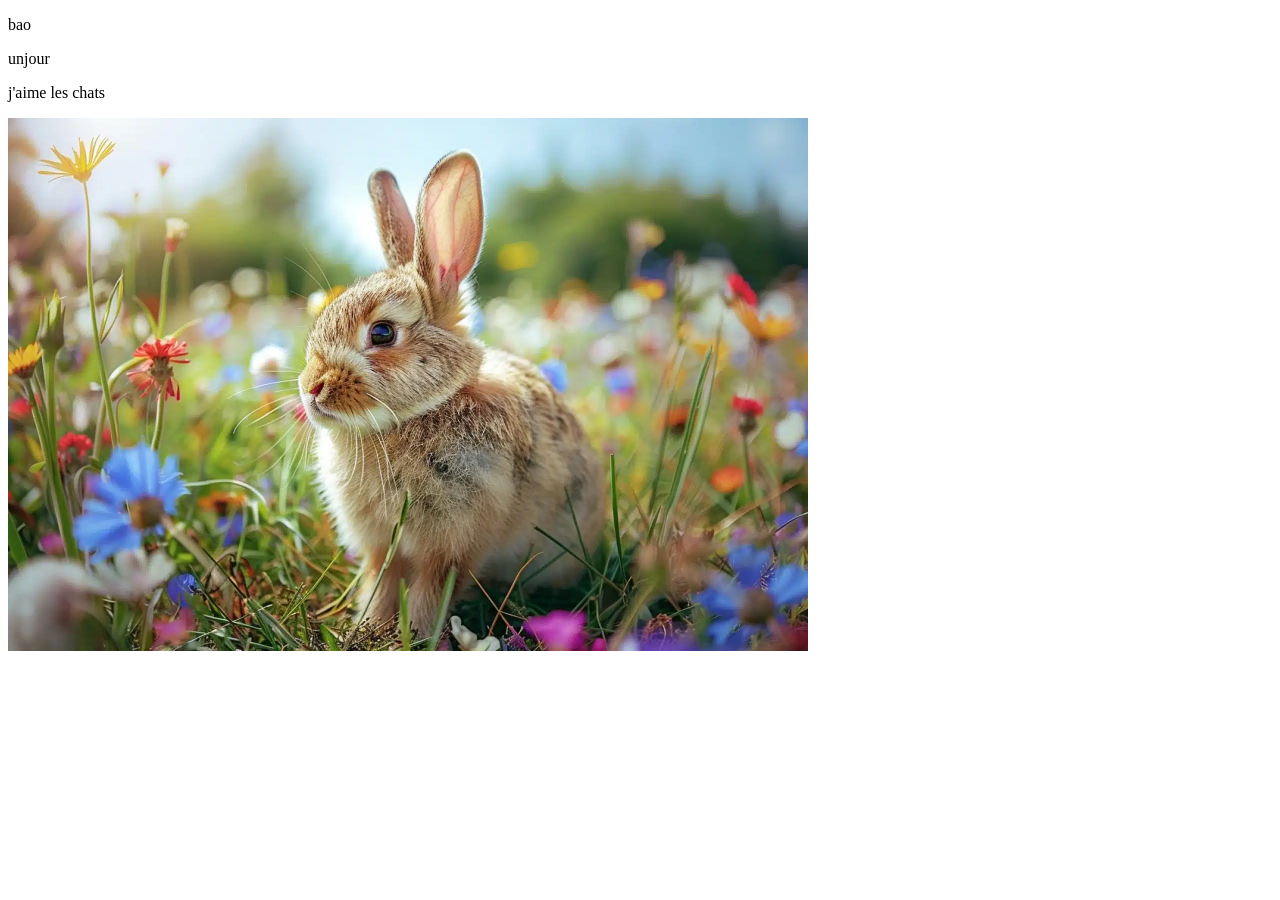
==== index.html @ 5da0a198 "ajout de mon premiere fichier html" ====
<!DOCTYPE html>
<html lang="en">
     <head>
        <meta charset="utf-8">
        <title>mafrapé</title>
    
    </head>
    <body>
     <p>bao</p>
     <p>unjour</p>
     <p>j'aime les chats</p><p></p>
    <img src="lapin.webp" width="800">
   
    </body>
   

</html>
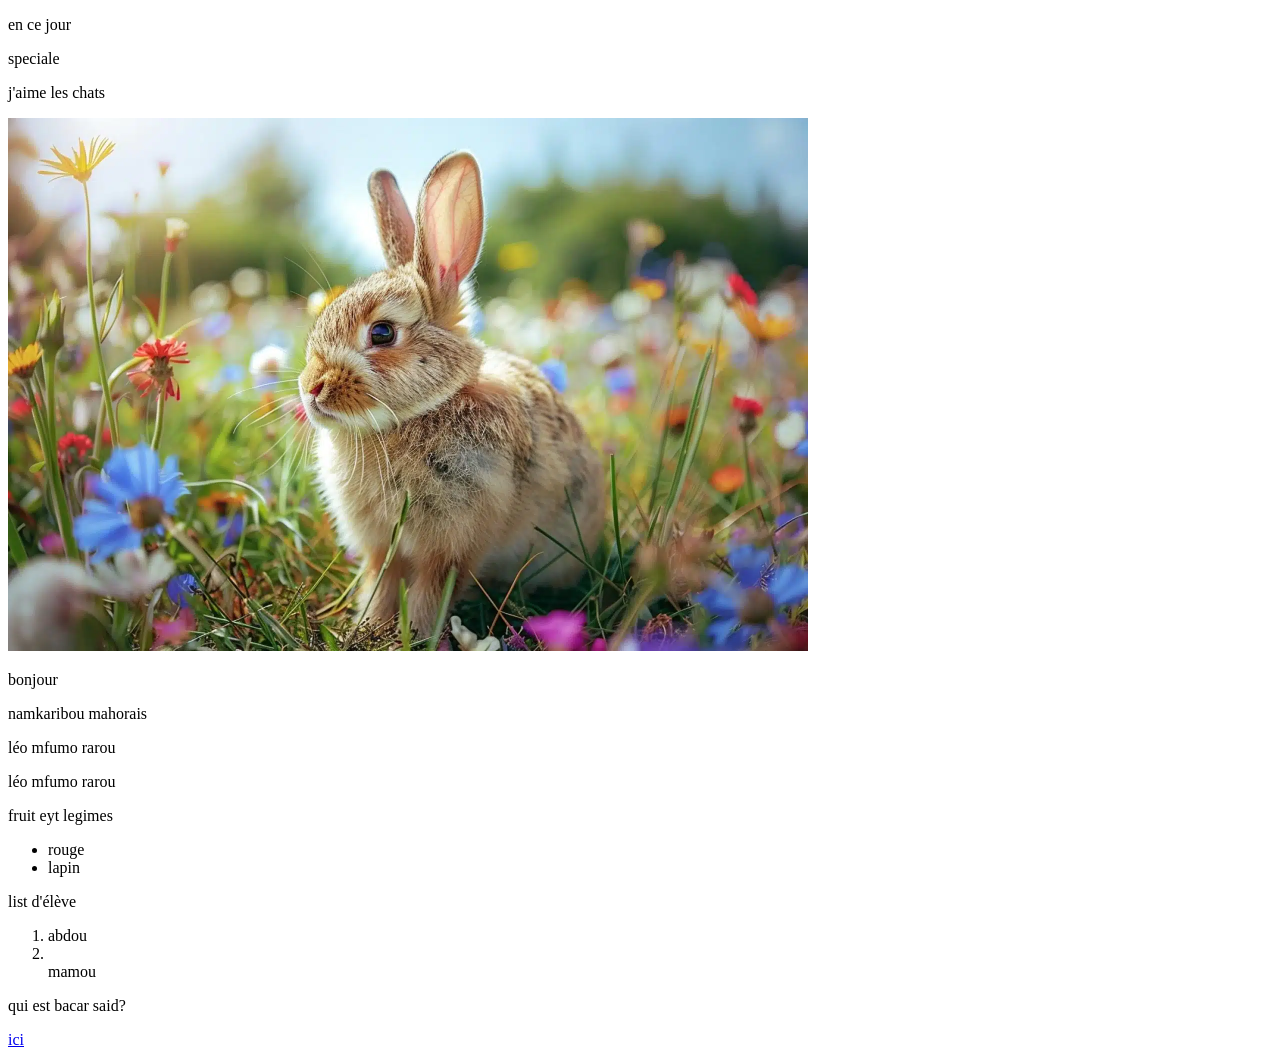
==== commit f1801180: "lien" ====
--- a/index.html
+++ b/index.html
@@ -6,12 +6,33 @@
     
     </head>
     <body>
-     <p>bao</p>
-     <p>unjour</p>
+     <p>en ce jour</p>
+     <p>speciale</p>
      <p>j'aime les chats</p><p></p>
     <img src="lapin.webp" width="800">
    
     </body>
-   
+   <p>bonjour</p>
+   <p>namkaribou mahorais</p><p>léo mfumo rarou</p>
+   <p>léo mfumo rarou</p>
 
-</html>
+
+
+<p>fruit eyt legimes</p>
+<!--je crée ici ue liste à puces-->
+<ul>
+    <li>rouge</li>
+    <li>lapin</li>
+</ul>
+
+<p>list d'élève</p>
+<!--je crée une liste ordonnée(numérotée)-->
+<ol>
+
+    <li>abdou</li>
+    <li></li>mamou
+</ol>
+<p> qui est bacar said?</p>
+
+<a href="a-propos.html">ici</a>
+   </html>
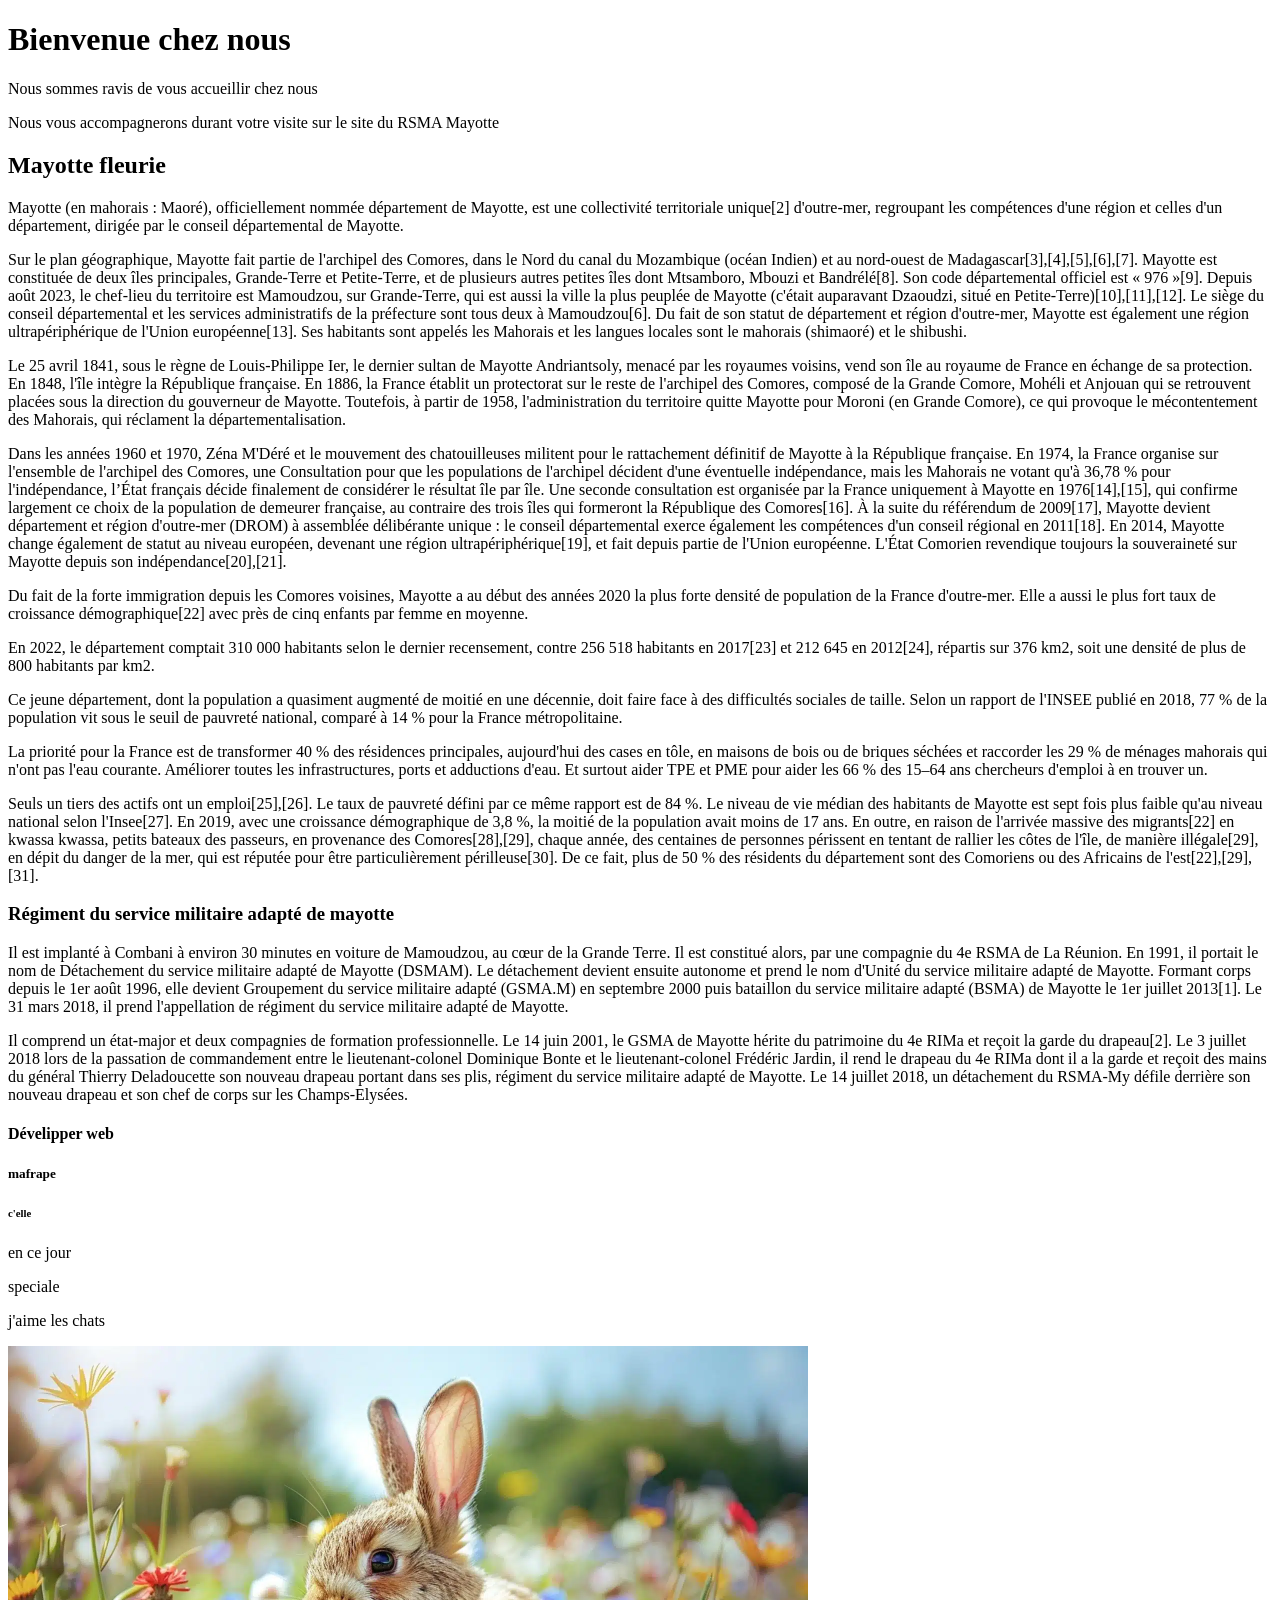
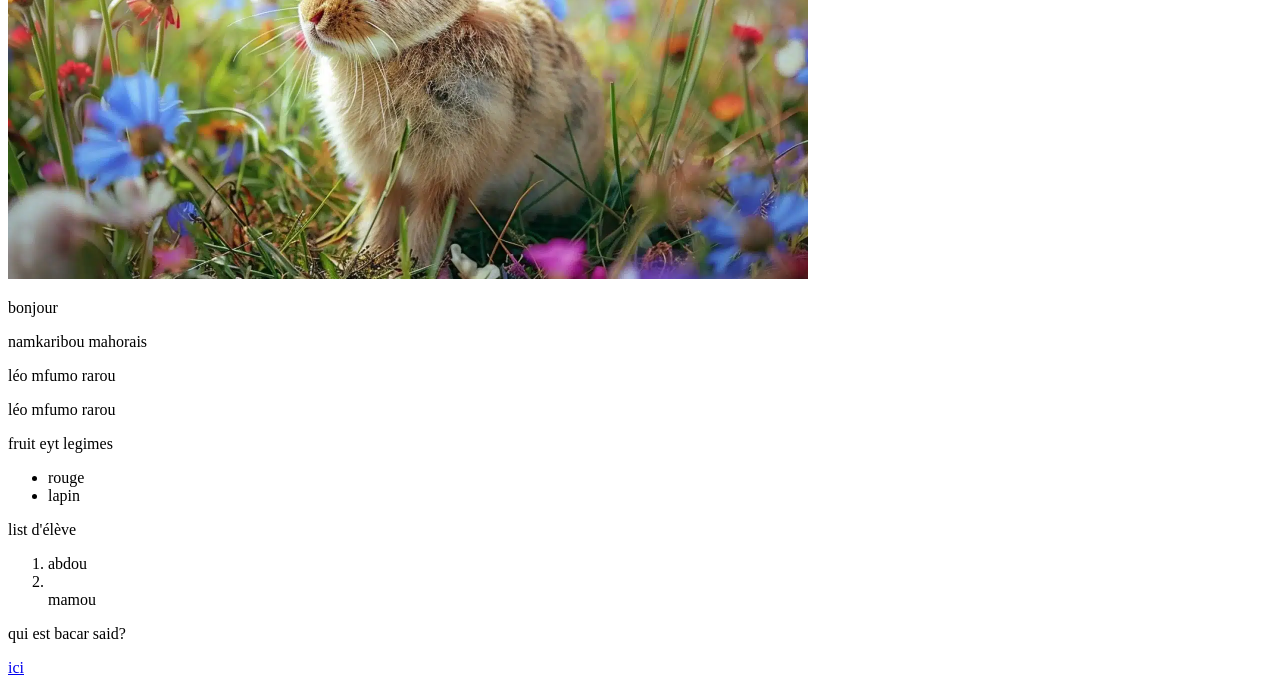
==== commit dcfe4c1a: "stuctution paragraphe" ====
--- a/index.html
+++ b/index.html
@@ -6,6 +6,65 @@
     
     </head>
     <body>
+        <!--Mon titre de section de niveau  1-->
+        <h1>Bienvenue chez nous</h1>
+        <p>Nous sommes ravis de vous accueillir chez nous</p>
+        <p>Nous vous accompagnerons durant votre visite sur le site du RSMA Mayotte</p>
+        
+        <!--mon titre de niveau 2-->
+        <h2>Mayotte fleurie</h2>
+<p>Mayotte (en mahorais : Maoré), officiellement nommée département de Mayotte, est une collectivité territoriale unique[2] d'outre-mer, regroupant les compétences d'une région et celles d'un département, dirigée par le conseil départemental de Mayotte.</p>
+
+<p>Sur le plan géographique, Mayotte fait partie de l'archipel des Comores, dans le Nord du canal du Mozambique (océan Indien) et au nord-ouest de Madagascar[3],[4],[5],[6],[7]. Mayotte est constituée de deux îles principales, Grande-Terre et Petite-Terre, et de plusieurs autres petites îles dont Mtsamboro, Mbouzi et Bandrélé[8]. Son code départemental officiel est « 976 »[9]. Depuis août 2023, le chef-lieu du territoire est Mamoudzou, sur Grande-Terre, qui est aussi la ville la plus peuplée de Mayotte (c'était auparavant Dzaoudzi, situé en Petite-Terre)[10],[11],[12]. Le siège du conseil départemental et les services administratifs de la préfecture sont tous deux à Mamoudzou[6]. Du fait de son statut de département et région d'outre-mer, Mayotte est également une région ultrapériphérique de l'Union européenne[13]. Ses habitants sont appelés les Mahorais et les langues locales sont le mahorais (shimaoré) et le shibushi.</p>
+
+<p>Le 25 avril 1841, sous le règne de Louis-Philippe Ier, le dernier sultan de Mayotte Andriantsoly, menacé par les royaumes voisins, vend son île au royaume de France en échange de sa protection. En 1848, l'île intègre la République française. En 1886, la France établit un protectorat sur le reste de l'archipel des Comores, composé de la Grande Comore, Mohéli et Anjouan qui se retrouvent placées sous la direction du gouverneur de Mayotte. Toutefois, à partir de 1958, l'administration du territoire quitte Mayotte pour Moroni (en Grande Comore), ce qui provoque le mécontentement des Mahorais, qui réclament la départementalisation.</p>
+
+<p>Dans les années 1960 et 1970, Zéna M'Déré et le mouvement des chatouilleuses militent pour le rattachement définitif de Mayotte à la République française. En 1974, la France organise sur l'ensemble de l'archipel des Comores, une Consultation pour que les populations de l'archipel décident d'une éventuelle indépendance, mais les Mahorais ne votant qu'à 36,78 % pour l'indépendance, l’État français décide finalement de considérer le résultat île par île. Une seconde consultation est organisée par la France uniquement à Mayotte en 1976[14],[15], qui confirme largement ce choix de la population de demeurer française, au contraire des trois îles qui formeront la République des Comores[16]. À la suite du référendum de 2009[17], Mayotte devient département et région d'outre-mer (DROM) à assemblée délibérante unique : le conseil départemental exerce également les compétences d'un conseil régional en 2011[18]. En 2014, Mayotte change également de statut au niveau européen, devenant une région ultrapériphérique[19], et fait depuis partie de l'Union européenne. L'État Comorien revendique toujours la souveraineté sur Mayotte depuis son indépendance[20],[21].</p>
+
+<p>
+    Du fait de la forte immigration depuis les Comores voisines, Mayotte a au début des années 2020 la plus forte densité de population de la France d'outre-mer. Elle a aussi le plus fort taux de croissance démographique[22] avec près de cinq enfants par femme en moyenne.
+</p>
+
+<p>
+    En 2022, le département comptait 310 000 habitants selon le dernier recensement, contre 256 518 habitants en 2017[23] et 212 645 en 2012[24], répartis sur 376 km2, soit une densité de plus de 800 habitants par km2.
+</p>
+
+
+<p>
+    Ce jeune département, dont la population a quasiment augmenté de moitié en une décennie, doit faire face à des difficultés sociales de taille. Selon un rapport de l'INSEE publié en 2018, 77 % de la population vit sous le seuil de pauvreté national, comparé à 14 % pour la France métropolitaine.
+</p>
+
+
+<p>
+    La priorité pour la France est de transformer 40 % des résidences principales, aujourd'hui des cases en tôle, en maisons de bois ou de briques séchées et raccorder les 29 % de ménages mahorais qui n'ont pas l'eau courante. Améliorer toutes les infrastructures, ports et adductions d'eau. Et surtout aider TPE et PME pour aider les 66 % des 15–64 ans chercheurs d'emploi à en trouver un.
+</p>
+
+
+<p>
+    Seuls un tiers des actifs ont un emploi[25],[26]. Le taux de pauvreté défini par ce même rapport est de 84 %. Le niveau de vie médian des habitants de Mayotte est sept fois plus faible qu'au niveau national selon l'Insee[27]. En 2019, avec une croissance démographique de 3,8 %, la moitié de la population avait moins de 17 ans. En outre, en raison de l'arrivée massive des migrants[22] en kwassa kwassa, petits bateaux des passeurs, en provenance des Comores[28],[29], chaque année, des centaines de personnes périssent en tentant de rallier les côtes de l'île, de manière illégale[29], en dépit du danger de la mer, qui est réputée pour être particulièrement périlleuse[30]. De ce fait, plus de 50 % des résidents du département sont des Comoriens ou des Africains de l'est[22],[29],[31].
+</p>
+
+<h3>Régiment du service militaire adapté de mayotte</h3>
+
+<p>
+
+    Il est implanté à Combani à environ 30 minutes en voiture de Mamoudzou, au cœur de la Grande Terre. Il est constitué alors, par une compagnie du 4e RSMA de La Réunion. En 1991, il portait le nom de Détachement du service militaire adapté de Mayotte (DSMAM). Le détachement devient ensuite autonome et prend le nom d'Unité du service militaire adapté de Mayotte. Formant corps depuis le 1er août 1996, elle devient Groupement du service militaire adapté (GSMA.M) en septembre 2000 puis bataillon du service militaire adapté (BSMA) de Mayotte le 1er juillet 2013[1]. Le 31 mars 2018, il prend l'appellation de régiment du service militaire adapté de Mayotte.
+</p>
+
+<p>
+
+    Il comprend un état-major et deux compagnies de formation professionnelle. Le 14 juin 2001, le GSMA de Mayotte hérite du patrimoine du 4e RIMa et reçoit la garde du drapeau[2]. Le 3 juillet 2018 lors de la passation de commandement entre le lieutenant-colonel Dominique Bonte et le lieutenant-colonel Frédéric Jardin, il rend le drapeau du 4e RIMa dont il a la garde et reçoit des mains du général Thierry Deladoucette son nouveau drapeau portant dans ses plis, régiment du service militaire adapté de Mayotte. Le 14 juillet 2018, un détachement du RSMA-My défile derrière son nouveau drapeau et son chef de corps sur les Champs-Elysées.
+
+</p>
+
+
+        <!--Mon titre niveau 4-->
+        <h4>Dévelipper web </h4>
+        <!--Mon titre niveau 5-->
+        <h5>mafrape</h5>
+        <!--Mon titre niveau 6-->
+        <h6>c'elle</h6>
+
      <p>en ce jour</p>
      <p>speciale</p>
      <p>j'aime les chats</p><p></p>
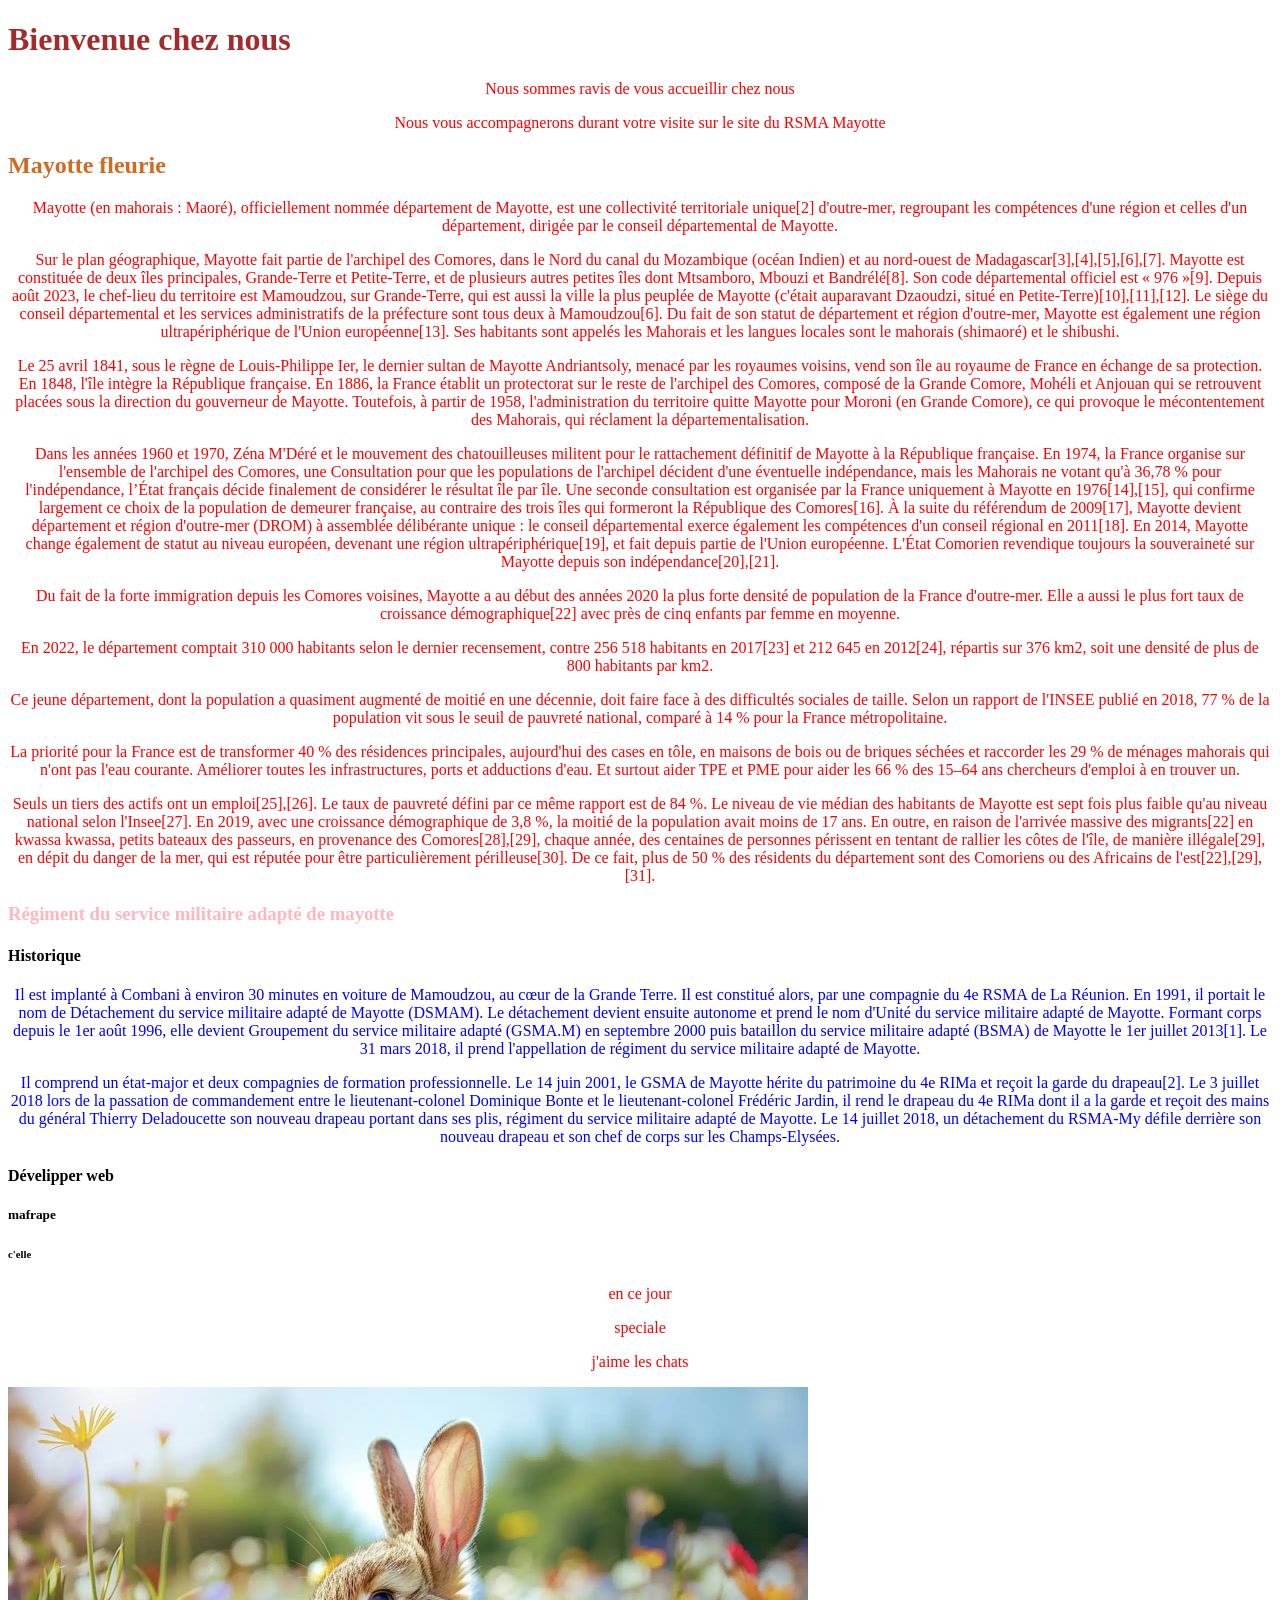
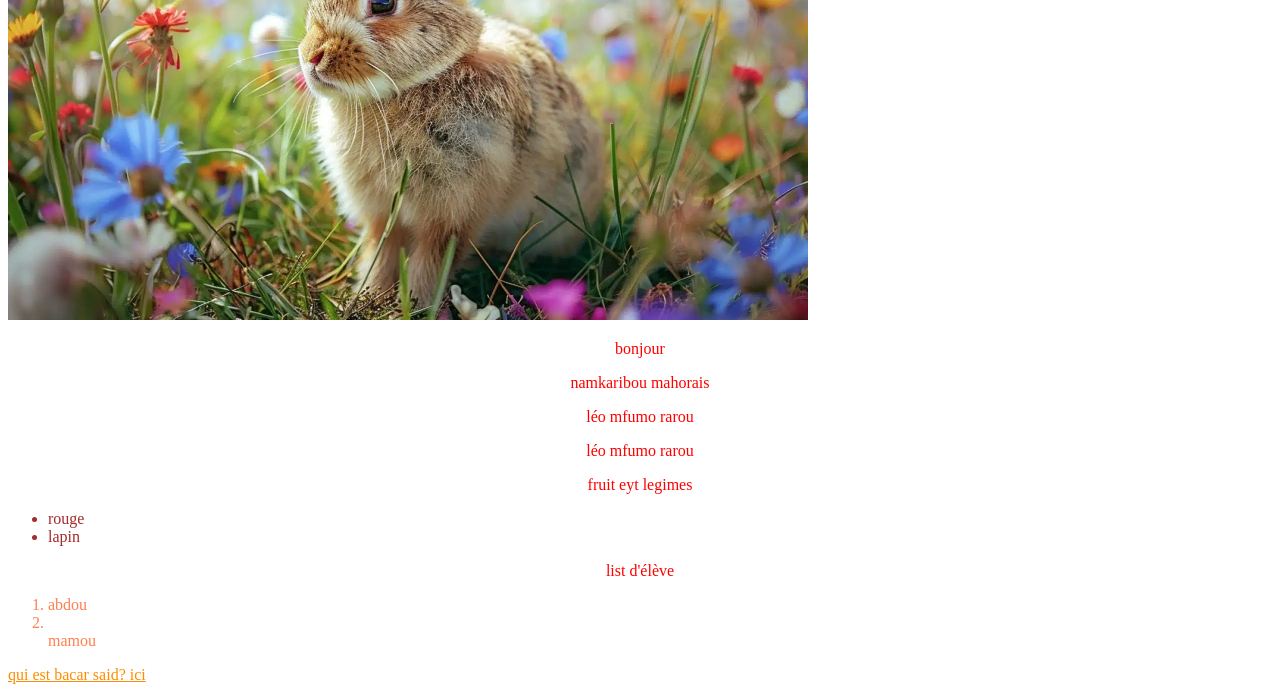
==== commit 88fd8db5: "titre de 1 a 3 non ordonnée et sans ordonnée" ====
--- a/index.html
+++ b/index.html
@@ -3,6 +3,7 @@
      <head>
         <meta charset="utf-8">
         <title>mafrapé</title>
+        <link rel="stylesheet" href="style.css">
     
     </head>
     <body>
@@ -12,7 +13,7 @@
         <p>Nous vous accompagnerons durant votre visite sur le site du RSMA Mayotte</p>
         
         <!--mon titre de niveau 2-->
-        <h2>Mayotte fleurie</h2>
+        <h2 id="123">Mayotte fleurie</h2>
 <p>Mayotte (en mahorais : Maoré), officiellement nommée département de Mayotte, est une collectivité territoriale unique[2] d'outre-mer, regroupant les compétences d'une région et celles d'un département, dirigée par le conseil départemental de Mayotte.</p>
 
 <p>Sur le plan géographique, Mayotte fait partie de l'archipel des Comores, dans le Nord du canal du Mozambique (océan Indien) et au nord-ouest de Madagascar[3],[4],[5],[6],[7]. Mayotte est constituée de deux îles principales, Grande-Terre et Petite-Terre, et de plusieurs autres petites îles dont Mtsamboro, Mbouzi et Bandrélé[8]. Son code départemental officiel est « 976 »[9]. Depuis août 2023, le chef-lieu du territoire est Mamoudzou, sur Grande-Terre, qui est aussi la ville la plus peuplée de Mayotte (c'était auparavant Dzaoudzi, situé en Petite-Terre)[10],[11],[12]. Le siège du conseil départemental et les services administratifs de la préfecture sont tous deux à Mamoudzou[6]. Du fait de son statut de département et région d'outre-mer, Mayotte est également une région ultrapériphérique de l'Union européenne[13]. Ses habitants sont appelés les Mahorais et les langues locales sont le mahorais (shimaoré) et le shibushi.</p>
@@ -45,13 +46,16 @@
 </p>
 
 <h3>Régiment du service militaire adapté de mayotte</h3>
+<h4>Historique</h4>
 
-<p>
 
-    Il est implanté à Combani à environ 30 minutes en voiture de Mamoudzou, au cœur de la Grande Terre. Il est constitué alors, par une compagnie du 4e RSMA de La Réunion. En 1991, il portait le nom de Détachement du service militaire adapté de Mayotte (DSMAM). Le détachement devient ensuite autonome et prend le nom d'Unité du service militaire adapté de Mayotte. Formant corps depuis le 1er août 1996, elle devient Groupement du service militaire adapté (GSMA.M) en septembre 2000 puis bataillon du service militaire adapté (BSMA) de Mayotte le 1er juillet 2013[1]. Le 31 mars 2018, il prend l'appellation de régiment du service militaire adapté de Mayotte.
+<!--l'unité militaire à Mayotte a commencé en 1991 comme un petit groupe elle a grandi et est devenue un regiment important-->
+<p class="rsma">
+     Il est implanté à Combani à environ 30 minutes en voiture de Mamoudzou, au cœur de la Grande Terre. Il est constitué alors, par une compagnie du 4e RSMA de La Réunion. En 1991, il portait le nom de Détachement du service militaire adapté de Mayotte (DSMAM). Le détachement devient ensuite autonome et prend le nom d'Unité du service militaire adapté de Mayotte. Formant corps depuis le 1er août 1996, elle devient Groupement du service militaire adapté (GSMA.M) en septembre 2000 puis bataillon du service militaire adapté (BSMA) de Mayotte le 1er juillet 2013[1]. Le 31 mars 2018, il prend l'appellation de régiment du service militaire adapté de Mayotte.
 </p>
 
-<p>
+<!--des moment clés comme transfert du drapeau et un défilé sur les champs élysées montrent son importance-->
+<p class="rsma">
 
     Il comprend un état-major et deux compagnies de formation professionnelle. Le 14 juin 2001, le GSMA de Mayotte hérite du patrimoine du 4e RIMa et reçoit la garde du drapeau[2]. Le 3 juillet 2018 lors de la passation de commandement entre le lieutenant-colonel Dominique Bonte et le lieutenant-colonel Frédéric Jardin, il rend le drapeau du 4e RIMa dont il a la garde et reçoit des mains du général Thierry Deladoucette son nouveau drapeau portant dans ses plis, régiment du service militaire adapté de Mayotte. Le 14 juillet 2018, un détachement du RSMA-My défile derrière son nouveau drapeau et son chef de corps sur les Champs-Elysées.
 
@@ -91,7 +95,7 @@
     <li>abdou</li>
     <li></li>mamou
 </ol>
-<p> qui est bacar said?</p>
+<a href="#123"> qui est bacar said? </a>
 
 <a href="a-propos.html">ici</a>
    </html>
--- a/style.css
+++ b/style.css
@@ -0,0 +1,40 @@
+/* j'ai mis tout mes paragraphe en couleur rouge */
+p {
+    color: red;
+    text-align: center;
+}
+
+/*JE METTRE TOUT MES TITRE DE NIVEAU 1 EN COULEUR*/
+h1{
+    color: brown;
+}
+
+/*je mis ma liste de couleur marron chocolat*/
+h2 {
+  color:chocolate;
+}
+/*j'ai mis ma liste non ordonnée en couleur marron*/
+ul{
+    color:brown;
+}
+/*j'ai mis liste ordonnée en couleur orange*/
+ol{
+    color:coral;
+}
+/*j'ai mis mon lien hypertexte en couleur orange*/
+a{
+    color:darkorange;
+}
+/*j'ai mis mon titre de niveau 3 en couleur rose*/
+h3{
+    color:lightpink;
+}
+/*j'ai mis le titre de mon onglet en couleur bleu*/
+title{
+    color:blue;
+}
+
+.rsma {
+    color:blue
+}
+
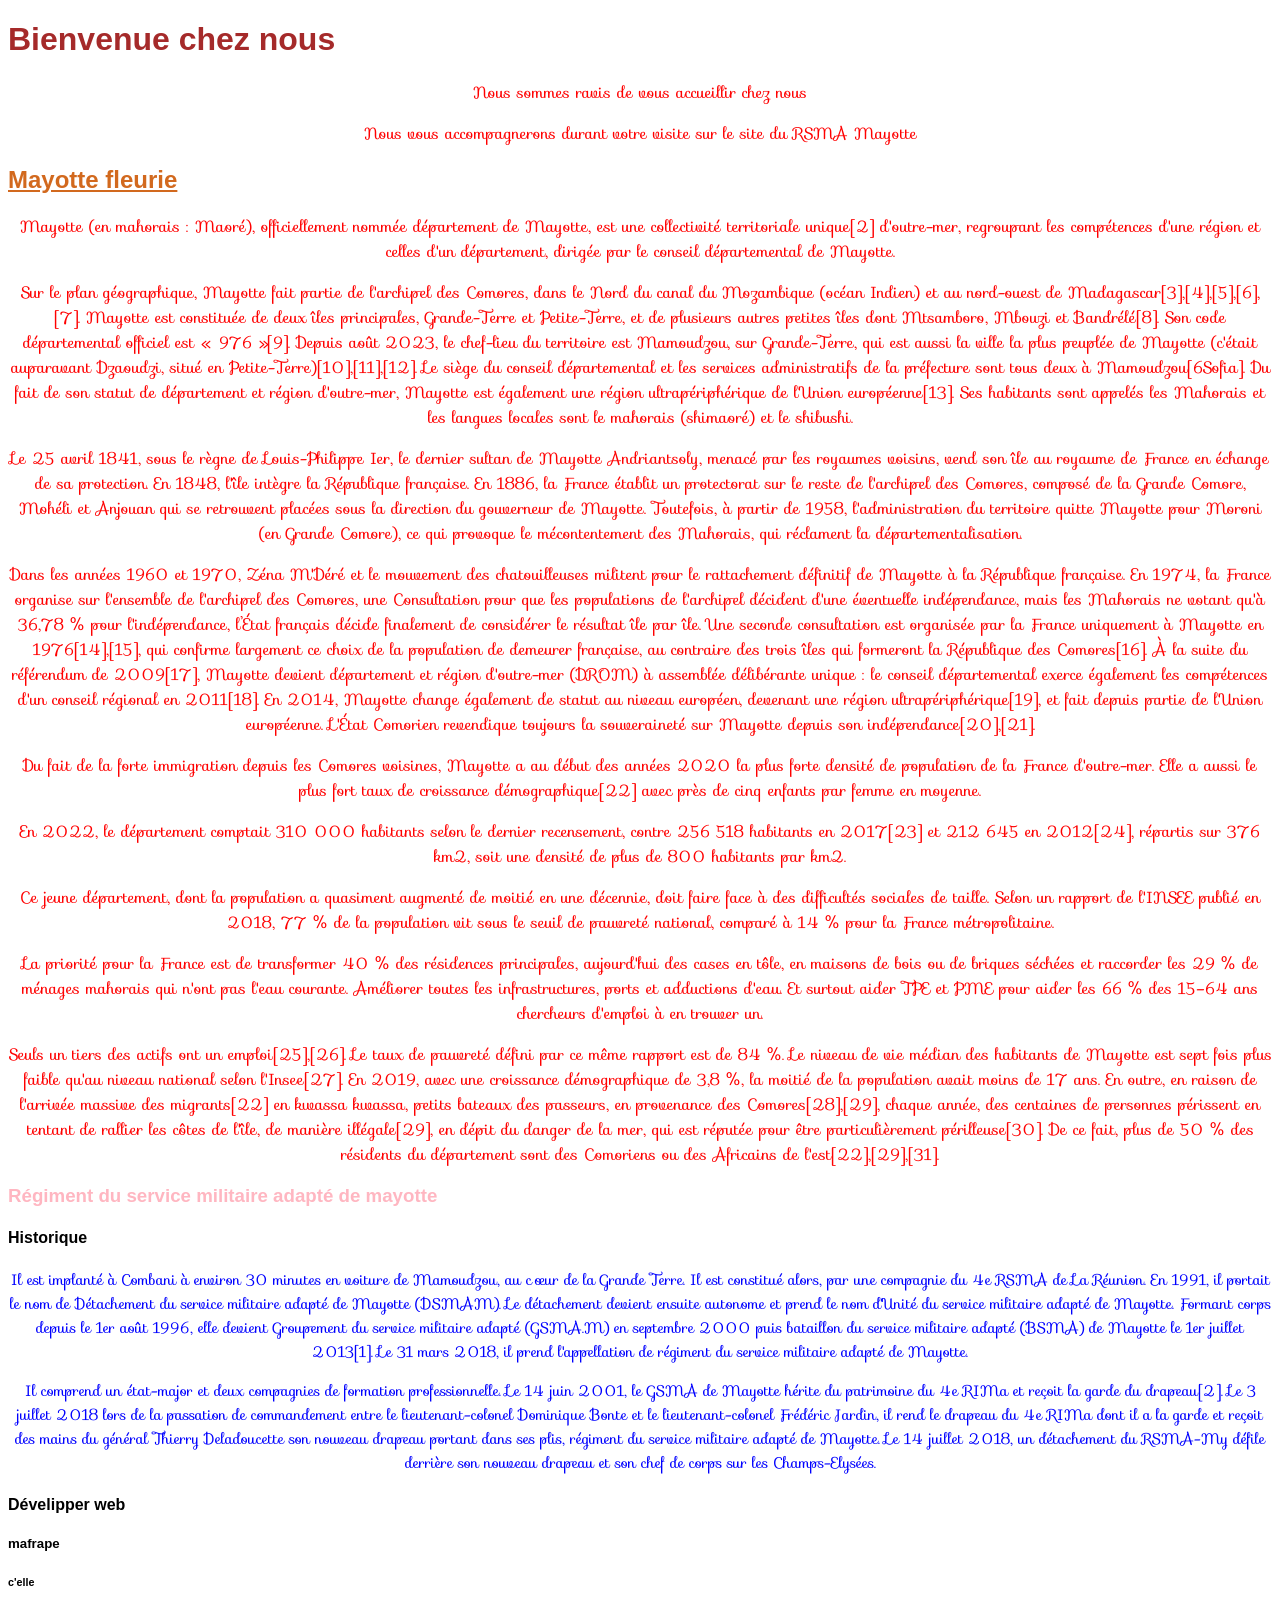
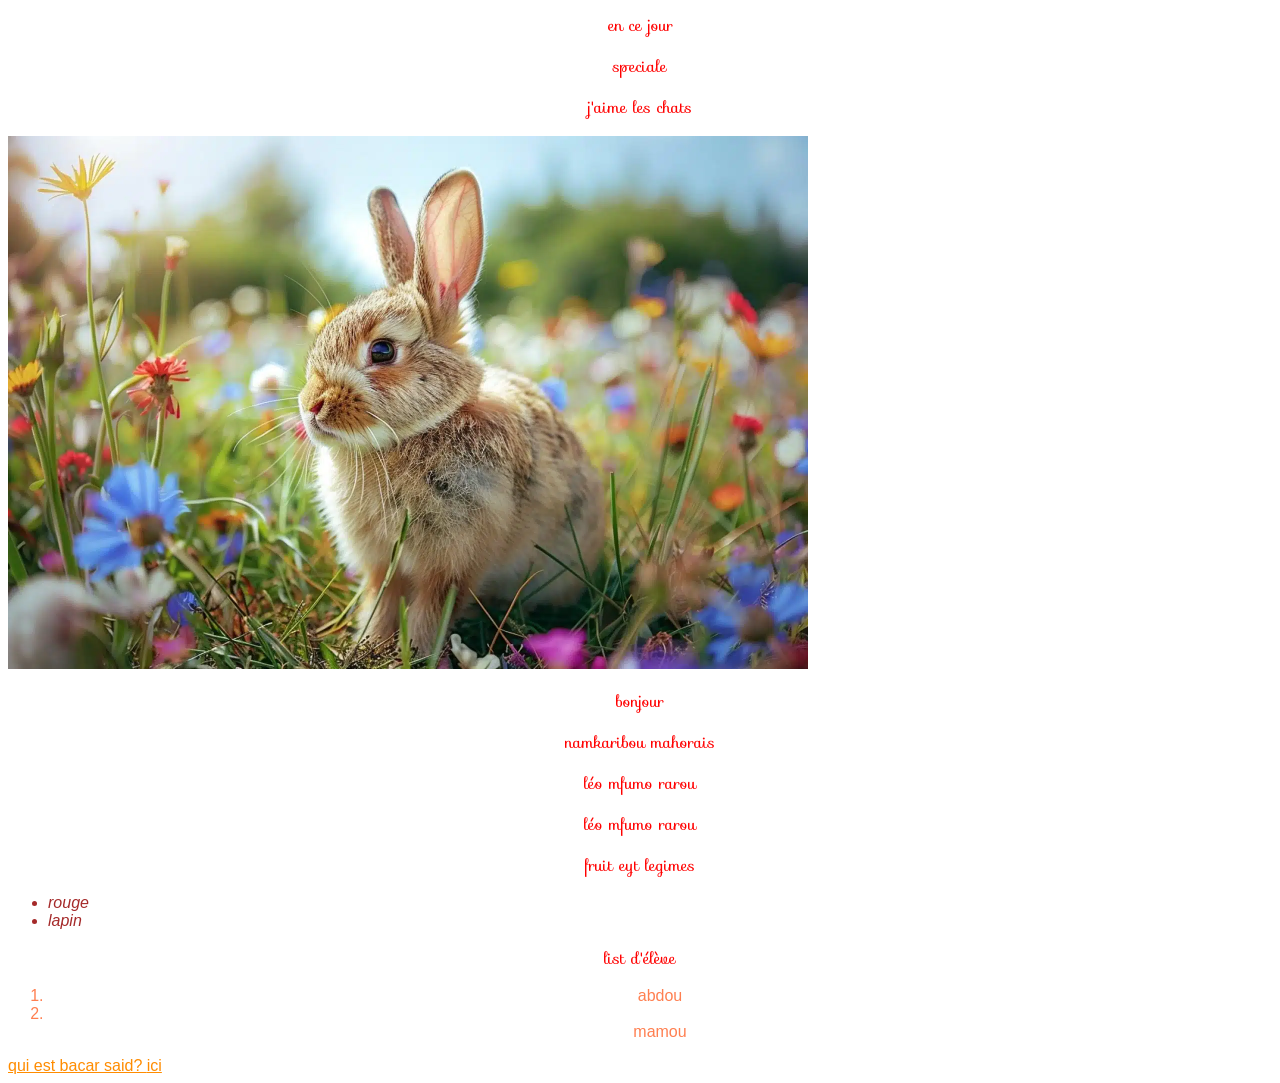
==== commit a632cc01: "modifié la taille du police" ====
--- a/index.html
+++ b/index.html
@@ -3,8 +3,12 @@
      <head>
         <meta charset="utf-8">
         <title>mafrapé</title>
-        <link rel="stylesheet" href="style.css">
-    
+        <link rel="stylesheet"href="style.css">
+        <link rel="preconnect" href="https://fonts.googleapis.com">
+
+        <link rel="preconnect" href="https://fonts.gstatic.com" crossorigin>
+        <link href="https://fonts.googleapis.com/css2?family=Roboto|Sofia|Trirong&display=swap"rel="stylesheet">
+
     </head>
     <body>
         <!--Mon titre de section de niveau  1-->
@@ -16,7 +20,7 @@
         <h2 id="123">Mayotte fleurie</h2>
 <p>Mayotte (en mahorais : Maoré), officiellement nommée département de Mayotte, est une collectivité territoriale unique[2] d'outre-mer, regroupant les compétences d'une région et celles d'un département, dirigée par le conseil départemental de Mayotte.</p>
 
-<p>Sur le plan géographique, Mayotte fait partie de l'archipel des Comores, dans le Nord du canal du Mozambique (océan Indien) et au nord-ouest de Madagascar[3],[4],[5],[6],[7]. Mayotte est constituée de deux îles principales, Grande-Terre et Petite-Terre, et de plusieurs autres petites îles dont Mtsamboro, Mbouzi et Bandrélé[8]. Son code départemental officiel est « 976 »[9]. Depuis août 2023, le chef-lieu du territoire est Mamoudzou, sur Grande-Terre, qui est aussi la ville la plus peuplée de Mayotte (c'était auparavant Dzaoudzi, situé en Petite-Terre)[10],[11],[12]. Le siège du conseil départemental et les services administratifs de la préfecture sont tous deux à Mamoudzou[6]. Du fait de son statut de département et région d'outre-mer, Mayotte est également une région ultrapériphérique de l'Union européenne[13]. Ses habitants sont appelés les Mahorais et les langues locales sont le mahorais (shimaoré) et le shibushi.</p>
+<p>Sur le plan géographique, Mayotte fait partie de l'archipel des Comores, dans le Nord du canal du Mozambique (océan Indien) et au nord-ouest de Madagascar[3],[4],[5],[6],[7]. Mayotte est constituée de deux îles principales, Grande-Terre et Petite-Terre, et de plusieurs autres petites îles dont Mtsamboro, Mbouzi et Bandrélé[8]. Son code départemental officiel est « 976 »[9]. Depuis août 2023, le chef-lieu du territoire est Mamoudzou, sur Grande-Terre, qui est aussi la ville la plus peuplée de Mayotte (c'était auparavant Dzaoudzi, situé en Petite-Terre)[10],[11],[12]. Le siège du conseil départemental et les services administratifs de la préfecture sont tous deux à Mamoudzou[6Sofia]. Du fait de son statut de département et région d'outre-mer, Mayotte est également une région ultrapériphérique de l'Union européenne[13]. Ses habitants sont appelés les Mahorais et les langues locales sont le mahorais (shimaoré) et le shibushi.</p>
 
 <p>Le 25 avril 1841, sous le règne de Louis-Philippe Ier, le dernier sultan de Mayotte Andriantsoly, menacé par les royaumes voisins, vend son île au royaume de France en échange de sa protection. En 1848, l'île intègre la République française. En 1886, la France établit un protectorat sur le reste de l'archipel des Comores, composé de la Grande Comore, Mohéli et Anjouan qui se retrouvent placées sous la direction du gouverneur de Mayotte. Toutefois, à partir de 1958, l'administration du territoire quitte Mayotte pour Moroni (en Grande Comore), ce qui provoque le mécontentement des Mahorais, qui réclament la départementalisation.</p>
 
@@ -49,12 +53,12 @@
 <h4>Historique</h4>
 
 
-<!--l'unité militaire à Mayotte a commencé en 1991 comme un petit groupe elle a grandi et est devenue un regiment important-->
+<!--on a modifier-->
 <p class="rsma">
      Il est implanté à Combani à environ 30 minutes en voiture de Mamoudzou, au cœur de la Grande Terre. Il est constitué alors, par une compagnie du 4e RSMA de La Réunion. En 1991, il portait le nom de Détachement du service militaire adapté de Mayotte (DSMAM). Le détachement devient ensuite autonome et prend le nom d'Unité du service militaire adapté de Mayotte. Formant corps depuis le 1er août 1996, elle devient Groupement du service militaire adapté (GSMA.M) en septembre 2000 puis bataillon du service militaire adapté (BSMA) de Mayotte le 1er juillet 2013[1]. Le 31 mars 2018, il prend l'appellation de régiment du service militaire adapté de Mayotte.
 </p>
 
-<!--des moment clés comme transfert du drapeau et un défilé sur les champs élysées montrent son importance-->
+<!--ici nous avons modifier -->
 <p class="rsma">
 
     Il comprend un état-major et deux compagnies de formation professionnelle. Le 14 juin 2001, le GSMA de Mayotte hérite du patrimoine du 4e RIMa et reçoit la garde du drapeau[2]. Le 3 juillet 2018 lors de la passation de commandement entre le lieutenant-colonel Dominique Bonte et le lieutenant-colonel Frédéric Jardin, il rend le drapeau du 4e RIMa dont il a la garde et reçoit des mains du général Thierry Deladoucette son nouveau drapeau portant dans ses plis, régiment du service militaire adapté de Mayotte. Le 14 juillet 2018, un détachement du RSMA-My défile derrière son nouveau drapeau et son chef de corps sur les Champs-Elysées.
--- a/style.css
+++ b/style.css
@@ -2,39 +2,59 @@
 p {
     color: red;
     text-align: center;
+    font-family: sofia;
 }
 
 /*JE METTRE TOUT MES TITRE DE NIVEAU 1 EN COULEUR*/
 h1{
     color: brown;
+    font-weight:bold;
 }
 
-/*je mis ma liste de couleur marron chocolat*/
+/*je mais dans ma liste de couleur marron chocolat*/
 h2 {
   color:chocolate;
+  text-decoration:underline;
 }
+
 /*j'ai mis ma liste non ordonnée en couleur marron*/
 ul{
     color:brown;
+    font-style:italic;
 }
+
 /*j'ai mis liste ordonnée en couleur orange*/
 ol{
     color:coral;
+    text-align:center;
 }
+
 /*j'ai mis mon lien hypertexte en couleur orange*/
 a{
     color:darkorange;
+    text-align:right;
 }
+
+
 /*j'ai mis mon titre de niveau 3 en couleur rose*/
 h3{
     color:lightpink;
+
 }
 /*j'ai mis le titre de mon onglet en couleur bleu*/
 title{
     color:blue;
 }
 
-.rsma {
+.rsma { 
+
+    font-size: 15px;
+    
     color:blue
 }
+   
+body{
+   font-family: 'Dancing Script',sans-serif;
 
+}
+
